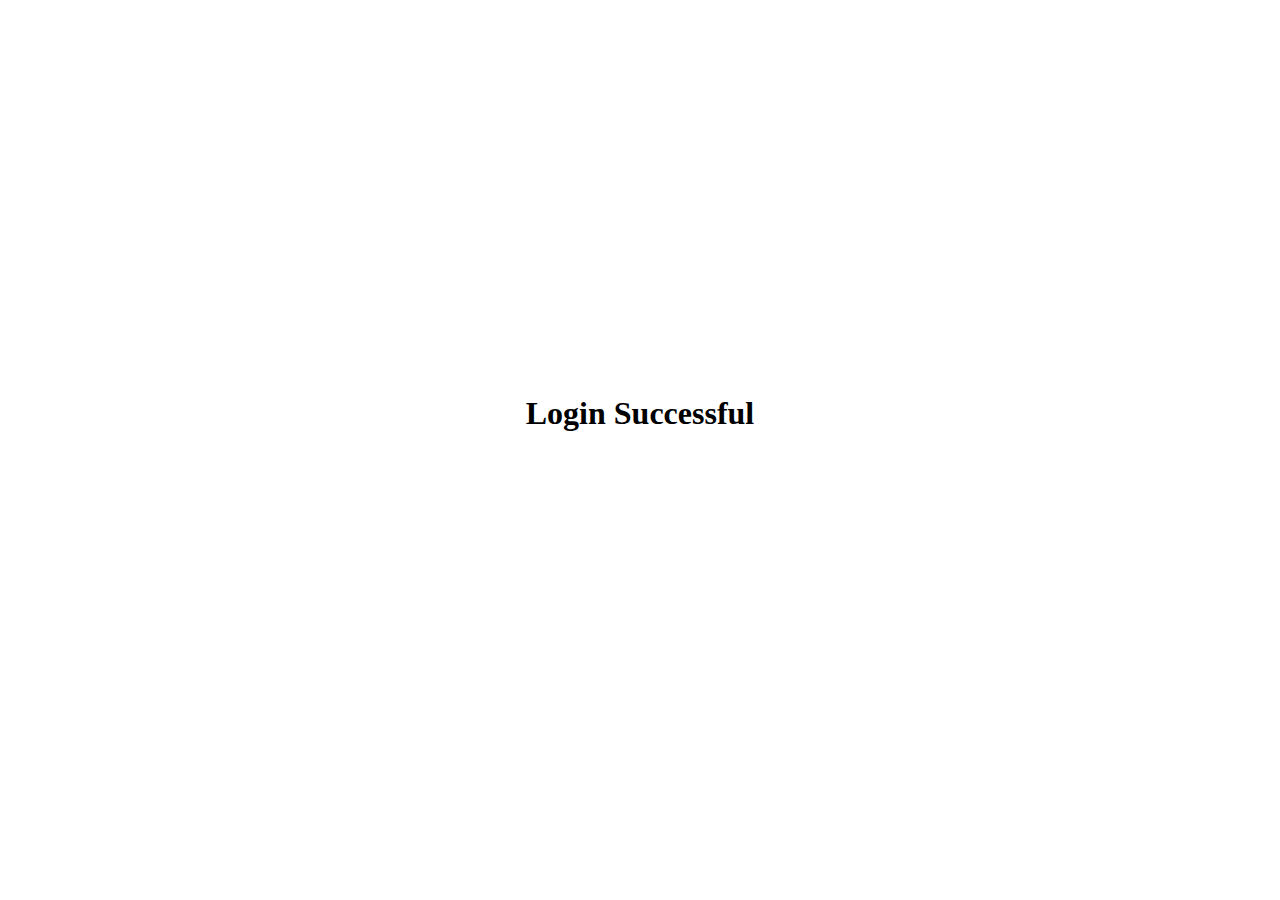
==== home.html @ 45d11f38 "web workshop1 for 1st sem" ====
<!DOCTYPE html>
<html lang="en">
<head>
    <title>Home</title>
    <link rel="stylesheet" href="style.css">
</head>
<body>
    <div class="container">
        <h1>
            Login Successful
        </h1>
    </div>
</body>
</html>
---- style.css ----
.container{
    display: flex;
    align-items: center;
    height: 90vh;
    justify-content: center;
}
 .form{
    display: flex;
    flex-direction: column;
}
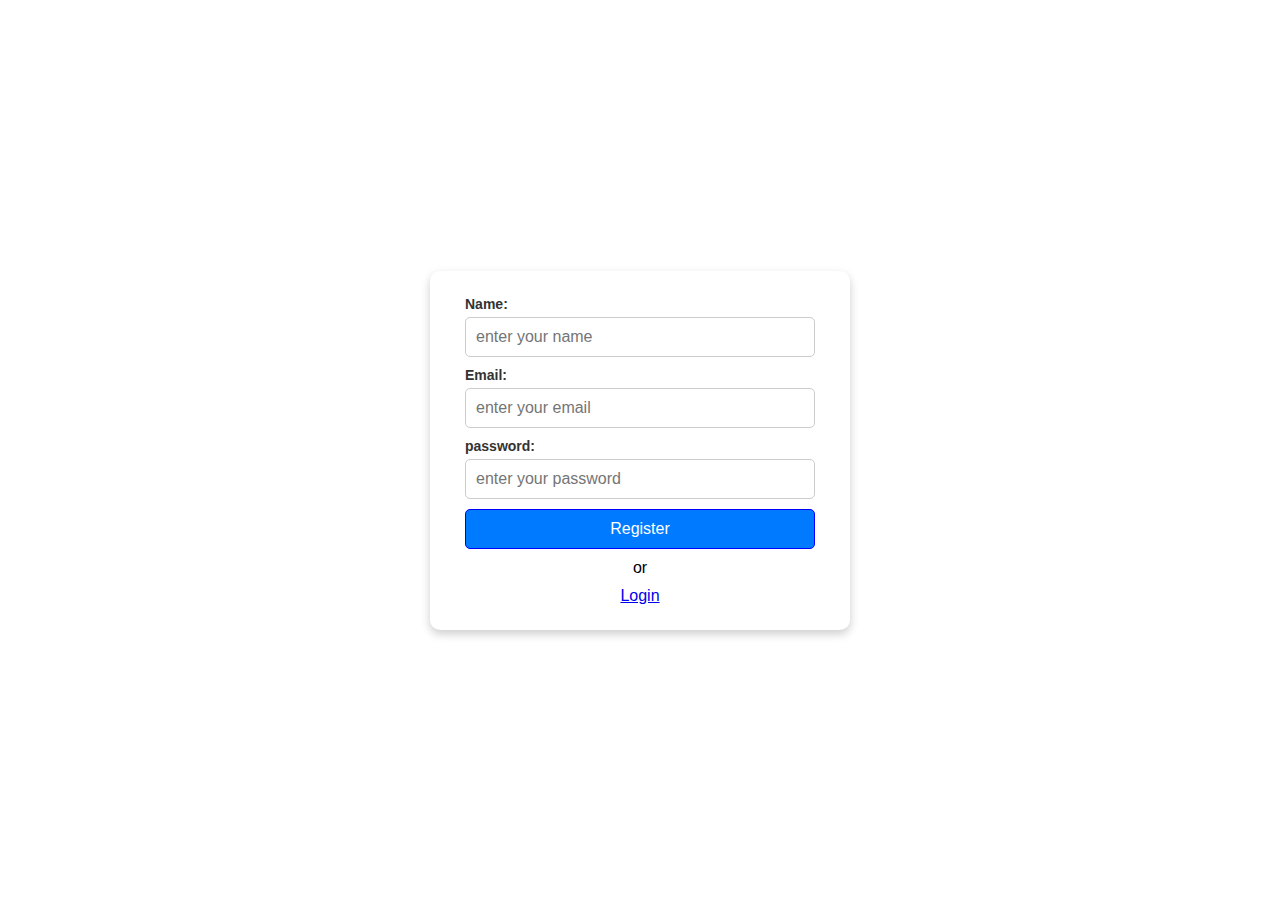
==== commit 31b6fa25: "Design changes" ====
--- a/home.html
+++ b/home.html
@@ -1,14 +1,16 @@
 <!DOCTYPE html>
 <html lang="en">
-<head>
+  <head>
     <title>Home</title>
-    <link rel="stylesheet" href="style.css">
-</head>
-<body>
+    <link rel="stylesheet" href="style.css" />
+  </head>
+  <body onload="Welcome()">
     <div class="container">
-        <h1>
-            Login Successful
-        </h1>
+      <div class="welcome">
+        <h1>Login Successful</h1>
+        <h2>Welcome <span id="name"></span></h2>
+      </div>
     </div>
-</body>
+    <script src="script.js"></script>
+  </body>
 </html>
--- a/style.css
+++ b/style.css
@@ -1,10 +1,79 @@
-.container{
+body {
+    background-color: #fff;
+    font-family: Arial, sans-serif;
     display: flex;
     align-items: center;
-    height: 90vh;
     justify-content: center;
+    height: 100vh;
+    margin: 0;
 }
- .form{
+
+.container {
+    display: flex;
+    align-items: center;
+    justify-content: center;
+    width: 100%;
+}
+
+.form {
     display: flex;
     flex-direction: column;
+    background: #fff;
+    padding: 25px 35px;
+    border-radius: 10px;
+    box-shadow: 0 4px 10px rgba(0, 0, 0, 0.2);
+    width: 350px;
+}
+
+label {
+    font-size: 14px;
+    font-weight: bold;
+    color: #333;
+    margin-bottom: 5px;
+}
+
+input {
+    padding: 10px;
+    border: 1px solid #ccc;
+    border-radius: 5px;
+    font-size: 16px;
+    outline: none;
+    transition: border-color 0.3s;
+    margin-bottom: 10px;
+}
+
+input:focus {
+    border-color: #007bff;
+    box-shadow: 0 0 5px rgba(0, 123, 255, 0.5);
+}
+
+button {
+    padding: 10px;
+    background: #007bff;
+    color: white;
+    border-radius: 5px;
+    font-size: 16px;
+    cursor: pointer;
+    transition: background 0.3s, transform 0.2s;
+    border: 1px solid blue;
+}
+
+button:hover {
+    background: #0056b3;
+    background: white;
+    color: blue; 
+}
+
+button:active {
+    transform: scale(0.98);
+}
+
+
+a,span{
+    text-align: center;
+    margin-top: 10px;
+}
+
+.welcome{
+    text-align: center;
 }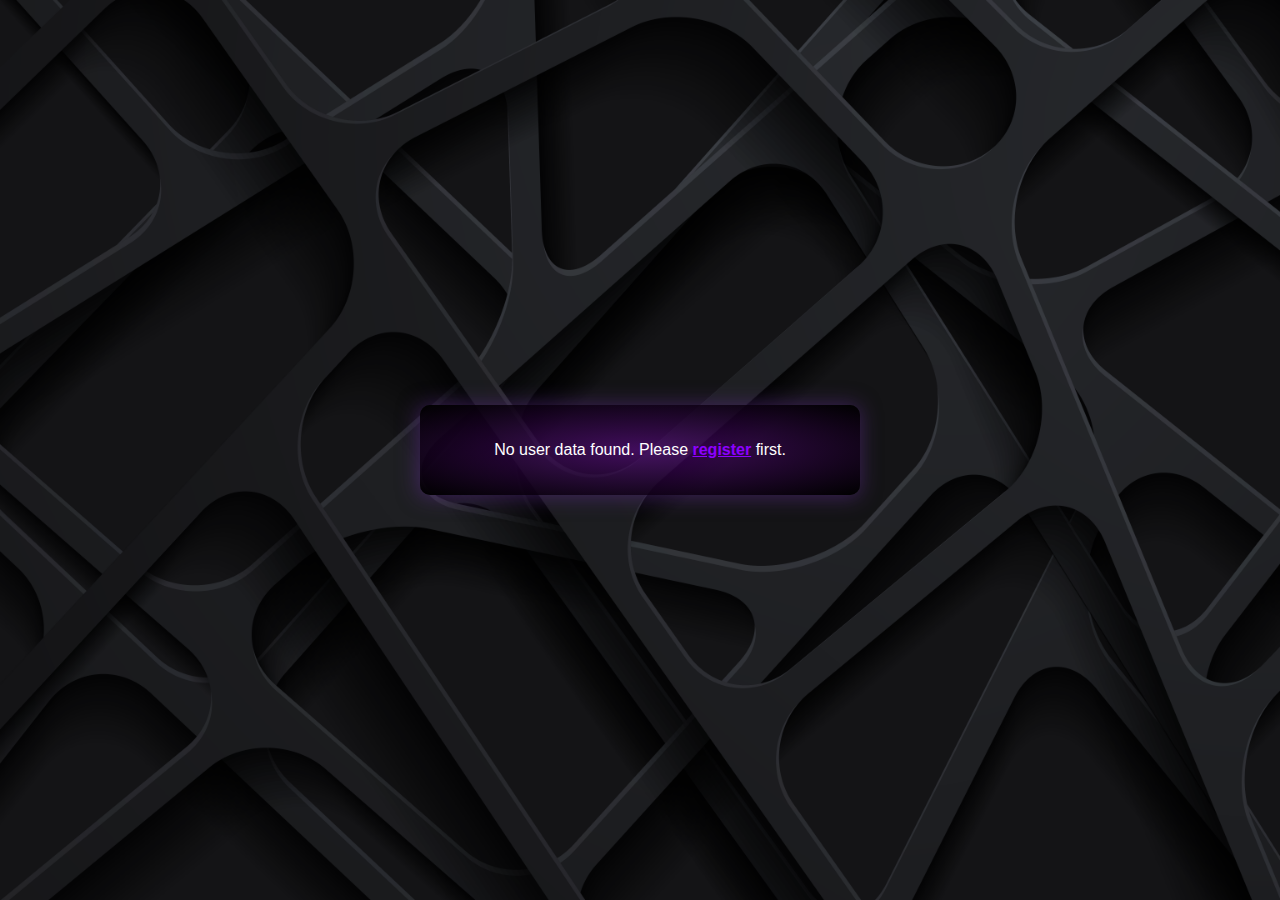
==== commit f0d21c74: "Added session storage and portfolio design" ====
--- a/home.html
+++ b/home.html
@@ -1,16 +1,32 @@
 <!DOCTYPE html>
 <html lang="en">
-  <head>
-    <title>Home</title>
-    <link rel="stylesheet" href="style.css" />
-  </head>
-  <body onload="Welcome()">
-    <div class="container">
-      <div class="welcome">
-        <h1>Login Successful</h1>
-        <h2>Welcome <span id="name"></span></h2>
-      </div>
+<head>
+    <meta charset="UTF-8">
+    <meta name="viewport" content="width=device-width, initial-scale=1.0">
+    <title>User Profile</title>
+    <link rel="stylesheet" href="./style/home-style.css" />
+    <link rel="stylesheet" href="https://cdnjs.cloudflare.com/ajax/libs/font-awesome/6.0.0-beta3/css/all.min.css">
+</head>
+<body>
+    <div class="container home">
+        <div id="profileContainer">
+          <h2>User Profile</h2>
+          <section class="content">
+            <div class="divider">
+              <img id="profilePic" class="profile-pic" src="" alt="Profile Picture" />
+            </div>
+            <div class="divider">
+              <p><strong>Name:</strong> <span id="profileName"></span></p>
+              <p><strong>Email:</strong> <span id="profileEmail"></span></p>
+              <p><strong>Date of Birth:</strong> <span id="profileDOB"></span></p>
+              <h3>Social Media Links</h3>
+              <ul id="profileSocialMedia"></ul>
+            </div>
+          </section>
+          <button onclick="clearSession()">Logout</button>
+        </div>
     </div>
-    <script src="script.js"></script>
-  </body>
+
+    <script src="./scripts/home.js"></script>
+</body>
 </html>
--- a/style/home-style.css
+++ b/style/home-style.css
@@ -0,0 +1,144 @@
+/* General Styling */
+body {
+    background: url("../images/home-bg.png") no-repeat center center fixed;
+    background-size: cover;
+    font-family: Arial, sans-serif;
+    background-color: #f4f4f4;
+    margin: 0;
+    display: flex;
+    justify-content: center;
+    align-items: center;
+    height: 100vh;
+}
+
+.container {
+    width: 100%;
+    max-width: 400px;
+    color: white;
+    padding: 20px;
+    border-radius: 10px;
+    text-align: center;
+    background: radial-gradient(#7b05b670, #000000);
+    box-shadow: -1px 1px 20px 2px rgb(96 44 148 / 50%);
+}
+
+h2 {
+    margin-bottom: 15px;
+    color: #fff;
+}
+p, span, h3{
+    color: white;
+}
+
+/* Profile Picture Styling */
+.profile-pic {
+    width: 120px;
+    height: 120px;
+    border-radius: 50%;
+    object-fit: cover;
+    border: 4px solid #0073ff;
+    margin-bottom: 15px;
+}
+
+/* Profile Details */
+.divider p {
+    margin: 10px 0;
+    color: #fff;
+}
+
+.divider h3 {
+    color: #fff;
+    margin-top: 15px;
+}
+
+/* Social Media Links */
+#profileSocialMedia {
+    list-style: none;
+    padding: 0;
+    margin-top: 10px;
+}
+
+#profileSocialMedia li {
+    margin: 5px 0;
+}
+
+#profileSocialMedia a {
+    text-decoration: none;
+    color: #007bff;
+    font-size: 14px;
+}
+
+#profileSocialMedia i {
+    margin-right: 8px;
+    font-size: 18px;
+}
+
+
+a{
+    
+    color:#8d00ff;
+    transition: color 0.3s, transform 0.2s;
+}
+a:hover{
+    color: white;
+}
+
+button {
+    padding: 10px;
+    background: transparent;
+    color: #8d00ff;
+    border-radius: 5px;
+    font-size: 16px;
+    cursor: pointer;
+    transition: background 0.3s, transform 0.2s;
+    border: 1px solid blue;
+}
+
+button:hover {
+    background: radial-gradient(#ceaef1, #fff);
+    background: #8d00ff;
+    color: white; 
+}
+
+button:active {
+    transform: scale(0.98);
+}
+
+/* Responsive Design */
+@media (max-width: 768px) {
+    .container {
+        max-width: 100%;
+        padding: 15px;
+        margin: 5px;
+
+    }
+
+    .profile-pic {
+        width: 100px;
+        height: 100px;
+    }
+
+    #profileSocialMedia {
+        font-size: 14px;
+        display: flex;
+        justify-content: center;
+    }
+}
+
+@media (min-width: 769px) {
+    .container {
+        max-width: 400px;
+        padding: 20px;
+    }
+
+    .profile-pic {
+        width: 120px;
+        height: 120px;
+    }
+
+    #profileSocialMedia {
+        font-size: 16px;
+        display: flex;
+        justify-content: center;
+    }
+}
